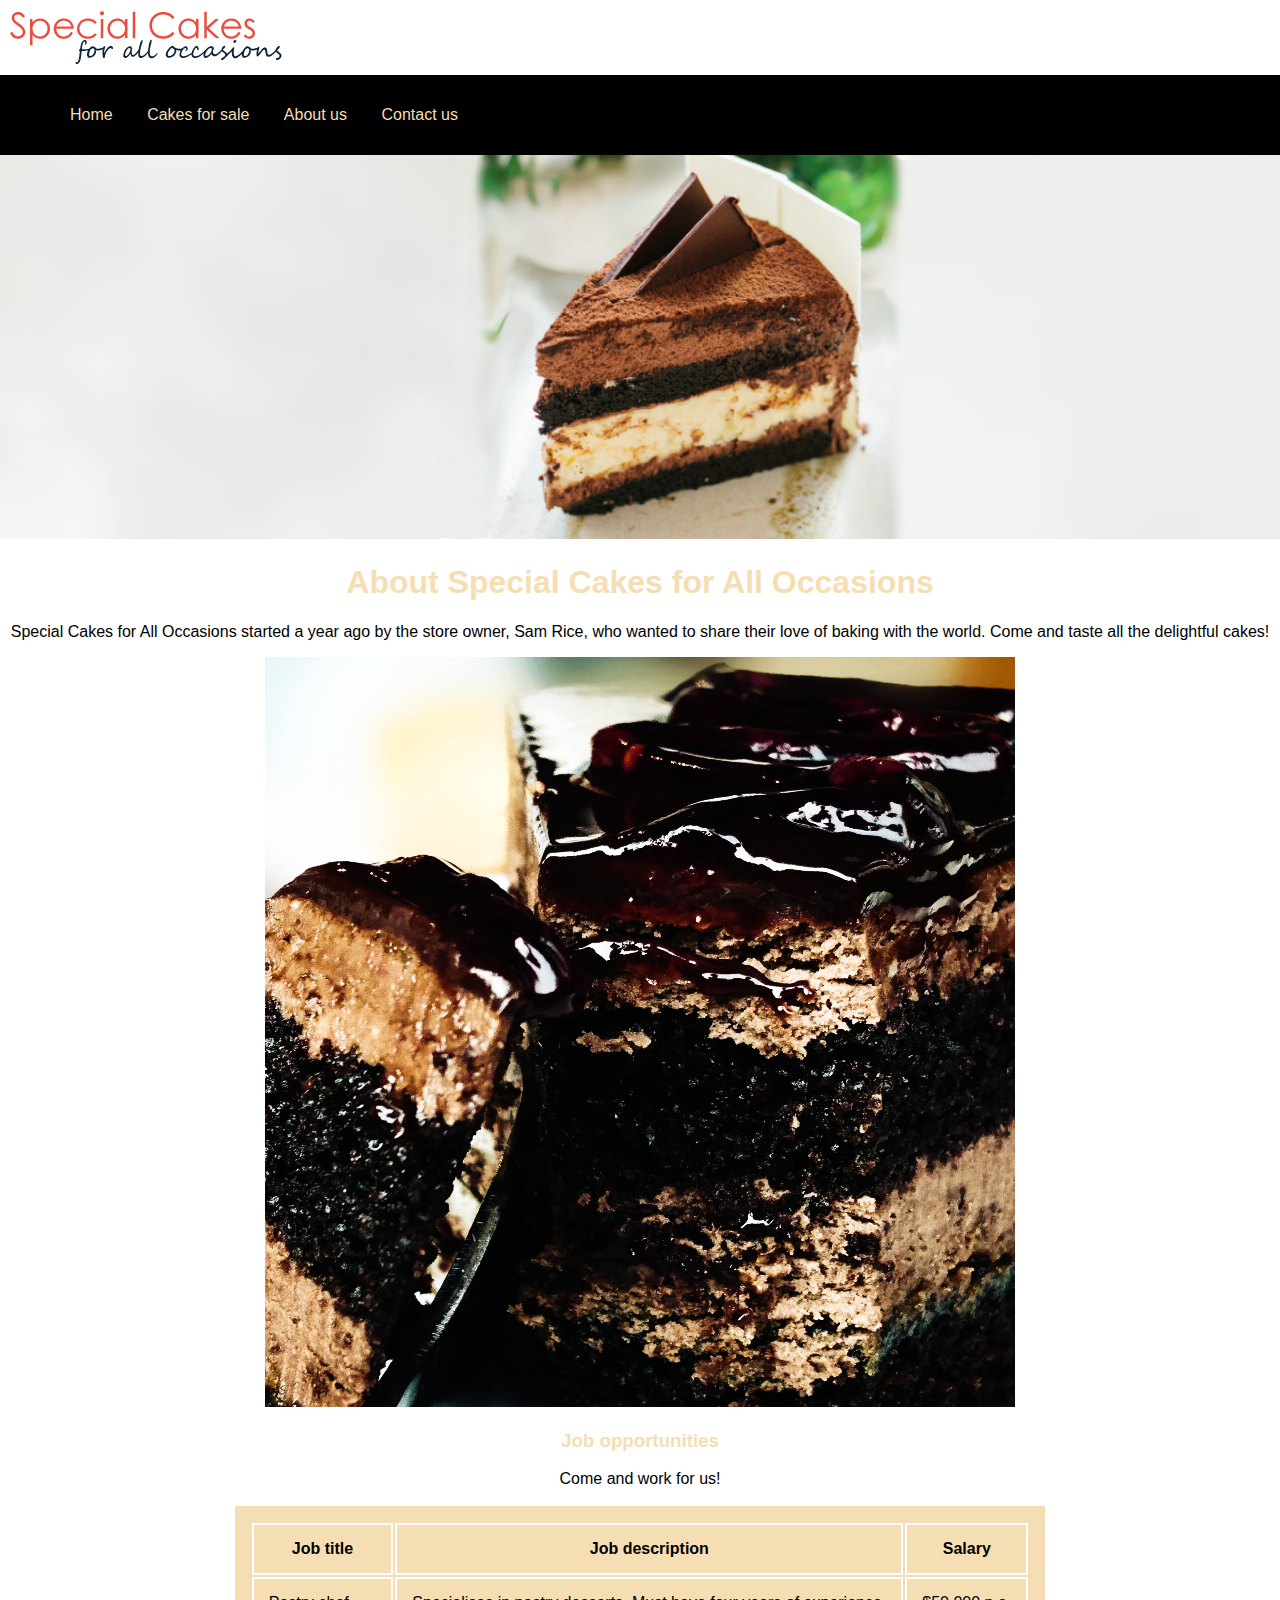
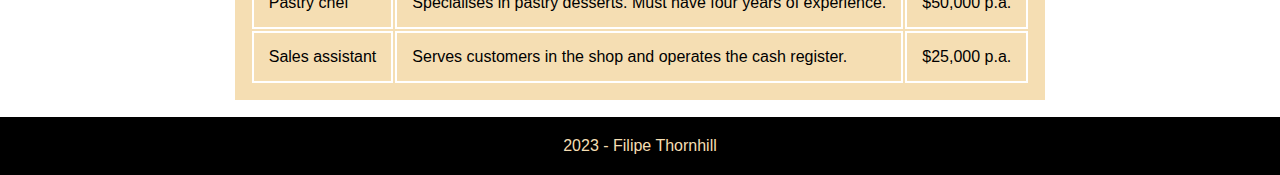
==== aboutus.html @ 7ad013d9 "improve the responsive design of the website" ====
<!DOCTYPE html>
<html>
    <head>
        <title>Home</title>
        <meta charset="UTS-8">
        <link rel="stylesheet" type="text/css" href="style.css">
        <meta name="viewport" content="width=device-width, initial-scale=1.0">
    </head>


    <!--**************************************************BODY STARTS HERE**********************************************************************************-->


    <body>
       
      
        <header>
            <a href="index.html">
                <img src="./images/logo.png" alt="logo image">
            </a>
            <nav>
                <ul>
                    <li><a href="./index.html">Home</a></li>
                    <li><a href="./cakes_for_sale.html">Cakes for sale</a></li>
                    <li><a href="./aboutus.html">About us</a></li>
                    <li><a href="./contactus.html">Contact us</a></li>
                </ul>
            </nav>
        </header>
    

        <main>
            <img id="webbanner" src="./images/web_banner1200.png" alt="logo image">

            <section>
                <div class="headings_box">
                    <h1>About Special Cakes for All Occasions</h1>
                </div>


         
                <p>Special Cakes for All Occasions started a year ago by the store owner, Sam Rice, who wanted to share their love of baking with the world. Come and taste all the delightful cakes!</p>
      
            </section>
            
              
            <div class="headings_box">
                <img id="home_page_image" src="./images/aboutus750.png" alt="logo image">
            </div>

            
            <section>
                <div class="headings_box">
                    <h3>Job opportunities</h3>
                </div>

            
                <p>
                    Come and work for us!
                </p>      
            </section>


            <section> <!--TABLE-->
                <table>
                    <tr>
                        <th>Job title</th>
                        <th>Job description</th>
                        <th>Salary</th>
                    </tr>
                    <tr>
                        <td>Pastry chef</td>
                        <td>Specialises in pastry desserts. Must have four years of experience.</td>
                        <td>$50,000 p.a.</td>
                    </tr>
                    <tr>
                        <td>Sales assistant</td>
                        <td>Serves customers in the shop and operates the cash register.</td>
                        <td>$25,000 p.a.</td>
                    </tr>
                </table>
            </section>


        </main>



        
        <footer>
            2023 - Filipe Thornhill
        </footer>
 


    </body>
</html>
---- style.css ----
body 
{
    margin: 0px;
    font-family: Arial, Helvetica, sans-serif;
}

/*NAV BAR STLYING BELOW*/
nav
{
    background-color: black;
    padding: 15px;
}
nav ul 
{
    list-style-type: none;
}
nav ul li 
{
    display: inline; 
}
nav ul li a
{
    padding: 15px;
    color: wheat;
    text-decoration: none;
    text-align: center;
}
nav ul li a:hover
{
    text-decoration: underline;
}

@media screen and (max-width:700px) 
{
    nav ul li 
    {
        display: block;
        text-align: center;
        padding: 15px;
        margin: 0px
    }
}



/*WEB BANNER*/

#webbanner
{
    width: 100%;
}



/*MAIN*/
.headings_box 
{
   
    color: wheat;
    text-align: center;
}

p
{
    width: auto;
    text-align: center;
}



footer 
{
    text-align: center;
    color: wheat;
    padding: 20px;
    margin-top: 15px;
    background-color: black;
}


/*CAKES FOR SALE*/

table
{
    margin-left: auto;
    margin-right: auto;
}

table, th , td 
{
    border: 2px solid white;
    background-color: wheat;
    padding: 15px;
}


img 
{
    max-width:100%;
}
fieldset 
{
    width: 50%;
    margin:auto;
    text-align: center;
    margin-bottom: 50px;
    margin-top: 50px;
    background-color: wheat;
 
}

input, select
{
    padding: 15px;
}
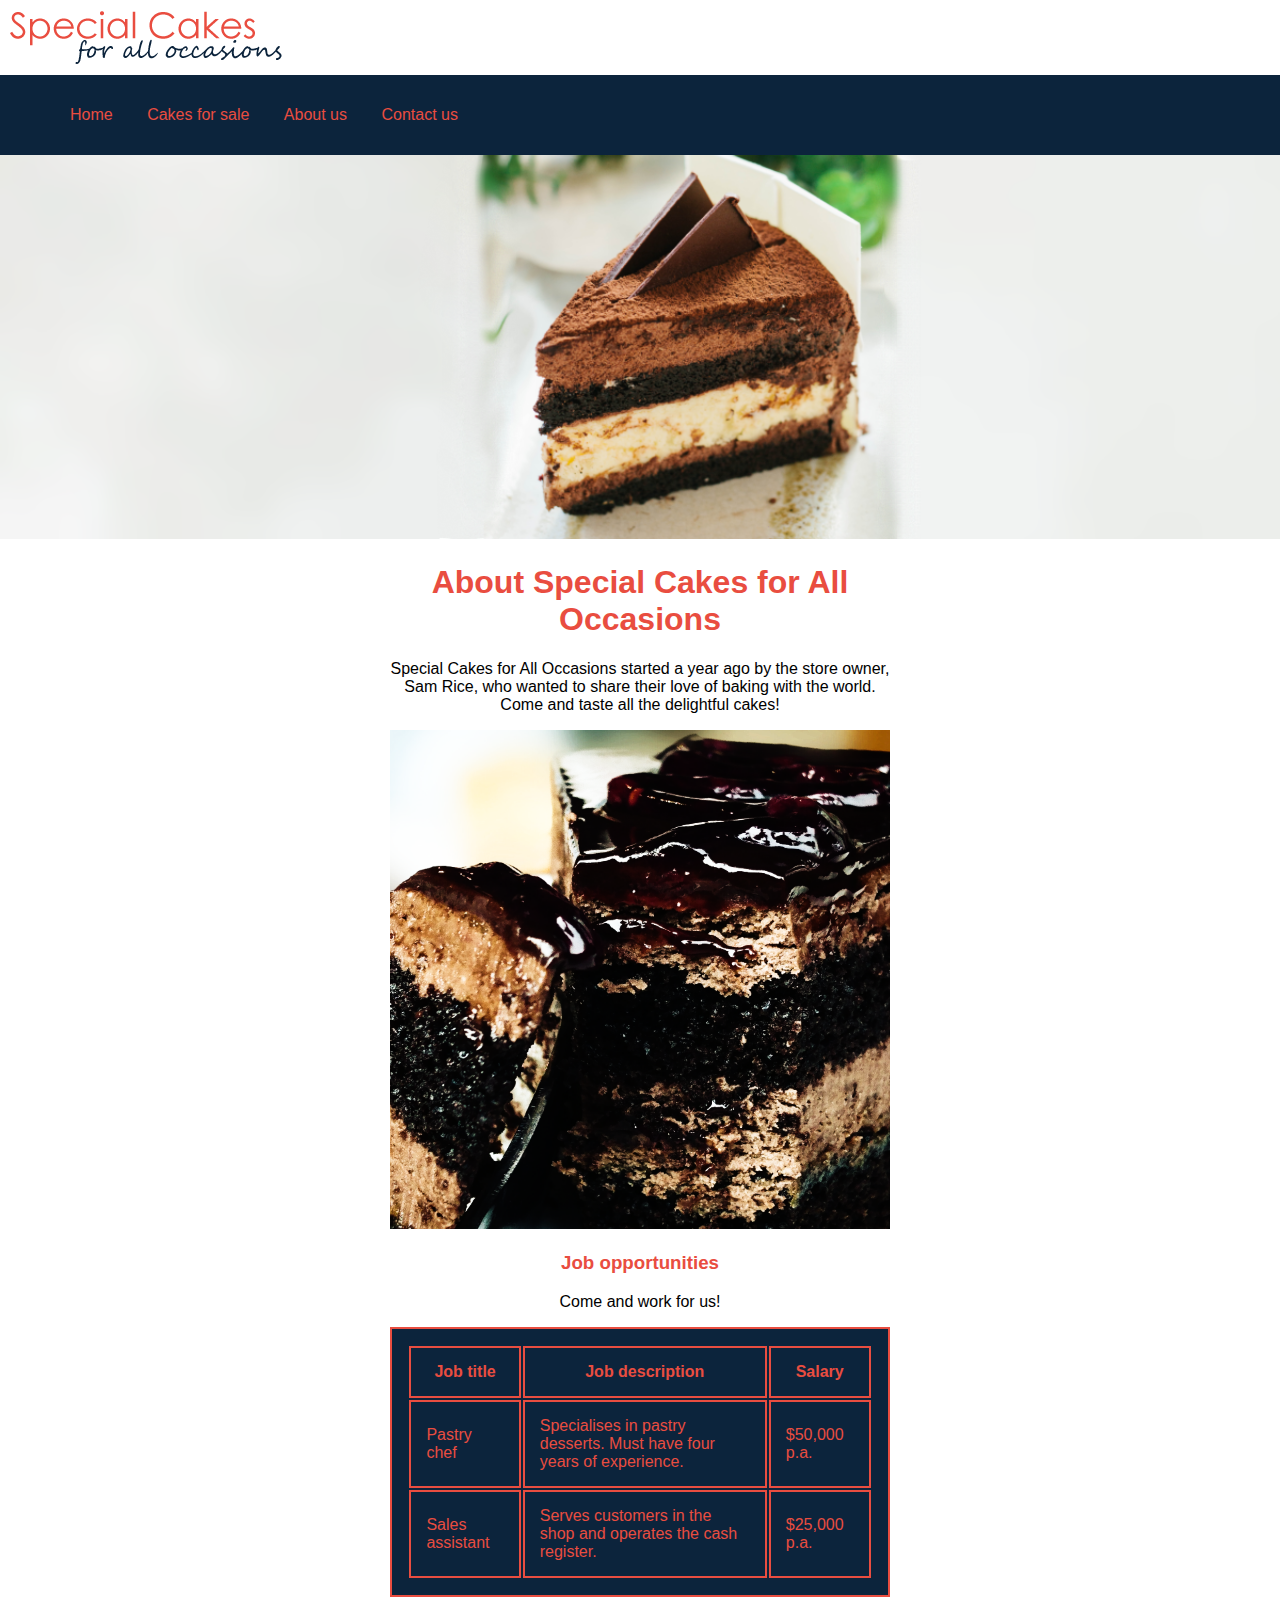
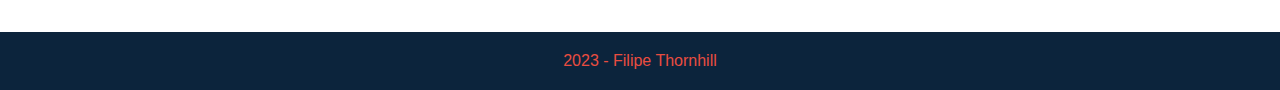
==== commit 4ed77cd8: "Website mostly finished now" ====
--- a/aboutus.html
+++ b/aboutus.html
@@ -1,19 +1,15 @@
 <!DOCTYPE html>
-<html>
+<html lang="en">
     <head>
         <title>Home</title>
-        <meta charset="UTS-8">
+        <meta charset="UTF-8">
         <link rel="stylesheet" type="text/css" href="style.css">
         <meta name="viewport" content="width=device-width, initial-scale=1.0">
     </head>
 
 
-    <!--**************************************************BODY STARTS HERE**********************************************************************************-->
-
 
     <body>
-       
-      
         <header>
             <a href="index.html">
                 <img src="./images/logo.png" alt="logo image">
@@ -29,69 +25,72 @@
         </header>
     
 
+
         <main>
-            <img id="webbanner" src="./images/web_banner1200.png" alt="logo image">
+            <img id="webbanner" src="./images/web_banner1200.png" alt="web banner">
+            
+            <div class="box"> <!--THIS DIV IS FOR BASICALLY KEEPING THE SECTIONS ALIGNED WITH IN THE IMAGE WIDTH I DID THIS BECAUSE TO ME IT MAKES THE WEBSITE LOOK BETTER-->
 
-            <section>
+                 <!--ABOUT US SECTION INCLUDES A HEADING AND A PARAGRAPH-->
+                <section>
+                    <div class="headings_box">
+                        <h1>About Special Cakes for All Occasions</h1>
+                    </div>
+
+
+            
+                    <p>Special Cakes for All Occasions started a year ago by the store owner, Sam Rice, who wanted to share their love of baking with the world. Come and taste all the delightful cakes!</p>
+                </section>
+                
+
+                
                 <div class="headings_box">
-                    <h1>About Special Cakes for All Occasions</h1>
+                    <img id="home_page_image" src="./images/aboutus750.png" alt="Chocolate Raspberry Cake">
                 </div>
 
+                
 
-         
-                <p>Special Cakes for All Occasions started a year ago by the store owner, Sam Rice, who wanted to share their love of baking with the world. Come and taste all the delightful cakes!</p>
-      
-            </section>
-            
-              
-            <div class="headings_box">
-                <img id="home_page_image" src="./images/aboutus750.png" alt="logo image">
-            </div>
+                <!--JOB OPPORTUNITIES SECTION INCLUDES A HEADING AND A PARAGRAPH-->
+                <section>
+                    <div class="headings_box">
+                        <h3>Job opportunities</h3>
+                    </div>
 
-            
-            <section>
-                <div class="headings_box">
-                    <h3>Job opportunities</h3>
-                </div>
-
-            
-                <p>
-                    Come and work for us!
-                </p>      
-            </section>
+                
+                    <p>
+                        Come and work for us!
+                    </p>      
+                </section>
 
 
-            <section> <!--TABLE-->
-                <table>
-                    <tr>
-                        <th>Job title</th>
-                        <th>Job description</th>
-                        <th>Salary</th>
-                    </tr>
-                    <tr>
-                        <td>Pastry chef</td>
-                        <td>Specialises in pastry desserts. Must have four years of experience.</td>
-                        <td>$50,000 p.a.</td>
-                    </tr>
-                    <tr>
-                        <td>Sales assistant</td>
-                        <td>Serves customers in the shop and operates the cash register.</td>
-                        <td>$25,000 p.a.</td>
-                    </tr>
-                </table>
-            </section>
 
-
+                <!--JOB LISTING SECTION INCLUDES A TABLE-->
+                <section> 
+                    <table>
+                        <tr>
+                            <th>Job title</th>
+                            <th>Job description</th>
+                            <th>Salary</th>
+                        </tr>
+                        <tr>
+                            <td>Pastry chef</td>
+                            <td>Specialises in pastry desserts. Must have four years of experience.</td>
+                            <td>$50,000 p.a.</td>
+                        </tr>
+                        <tr>
+                            <td>Sales assistant</td>
+                            <td>Serves customers in the shop and operates the cash register.</td>
+                            <td>$25,000 p.a.</td>
+                        </tr>
+                    </table>
+                </section>
+            </div>
         </main>
-
 
 
         
         <footer>
             2023 - Filipe Thornhill
         </footer>
- 
-
-
     </body>
 </html>--- a/style.css
+++ b/style.css
@@ -7,7 +7,7 @@
 /*NAV BAR STLYING BELOW*/
 nav
 {
-    background-color: black;
+    background-color: #0C243C;
     padding: 15px;
 }
 nav ul 
@@ -21,7 +21,7 @@
 nav ul li a
 {
     padding: 15px;
-    color: wheat;
+    color: #E94D40;
     text-decoration: none;
     text-align: center;
 }
@@ -30,16 +30,7 @@
     text-decoration: underline;
 }
 
-@media screen and (max-width:700px) 
-{
-    nav ul li 
-    {
-        display: block;
-        text-align: center;
-        padding: 15px;
-        margin: 0px
-    }
-}
+
 
 
 
@@ -48,21 +39,20 @@
 #webbanner
 {
     width: 100%;
+    margin: 0px;
 }
 
 
-
-/*MAIN*/
+/*HEADINGS AND SUBHEADING DIV BOX*/
 .headings_box 
 {
    
-    color: wheat;
+    color: #E94D40;
     text-align: center;
 }
 
 p
 {
-    width: auto;
     text-align: center;
 }
 
@@ -71,14 +61,14 @@
 footer 
 {
     text-align: center;
-    color: wheat;
+    color: #E94D40;
     padding: 20px;
-    margin-top: 15px;
-    background-color: black;
+    margin-top: 35px;
+    background-color: #0C243C;
 }
 
 
-/*CAKES FOR SALE*/
+
 
 table
 {
@@ -88,16 +78,20 @@
 
 table, th , td 
 {
-    border: 2px solid white;
-    background-color: wheat;
+    border: 2px solid #E94D40;;
+    background-color: #0C243C;
     padding: 15px;
+    color: #E94D40;
 }
 
 
 img 
 {
     max-width:100%;
+    margin: 0px;
 }
+
+/*HTML FOURMS STYLING*/
 fieldset 
 {
     width: 50%;
@@ -105,12 +99,45 @@
     text-align: center;
     margin-bottom: 50px;
     margin-top: 50px;
-    background-color: wheat;
- 
+    background-color: #0C243C;
+    color: #E94D40;
 }
 
 input, select
 {
     padding: 15px;
 }
- + 
+
+.box /*THIS DIV IS FOR BASICALLY KEEPING THE SECTIONS ALIGNED WITH IN THE IMAGE WIDTH I DID THIS BECAUSE TO ME IT MAKES THE WEBSITE LOOK BETTER-->*/
+{
+
+    width: 39%;
+    margin:auto;
+}
+
+
+/*RESPONSIVE CODE*/
+@media screen and (max-width:700px) 
+{
+    nav ul li 
+    {
+        display: block;
+        text-align: center;
+        padding: 15px;
+    }
+    .box
+    {
+        width: 100%;
+        margin:auto;
+    }
+    fieldset 
+    {
+        width: 90%;
+    }
+    table
+    {
+        width: 100%;
+
+    }
+}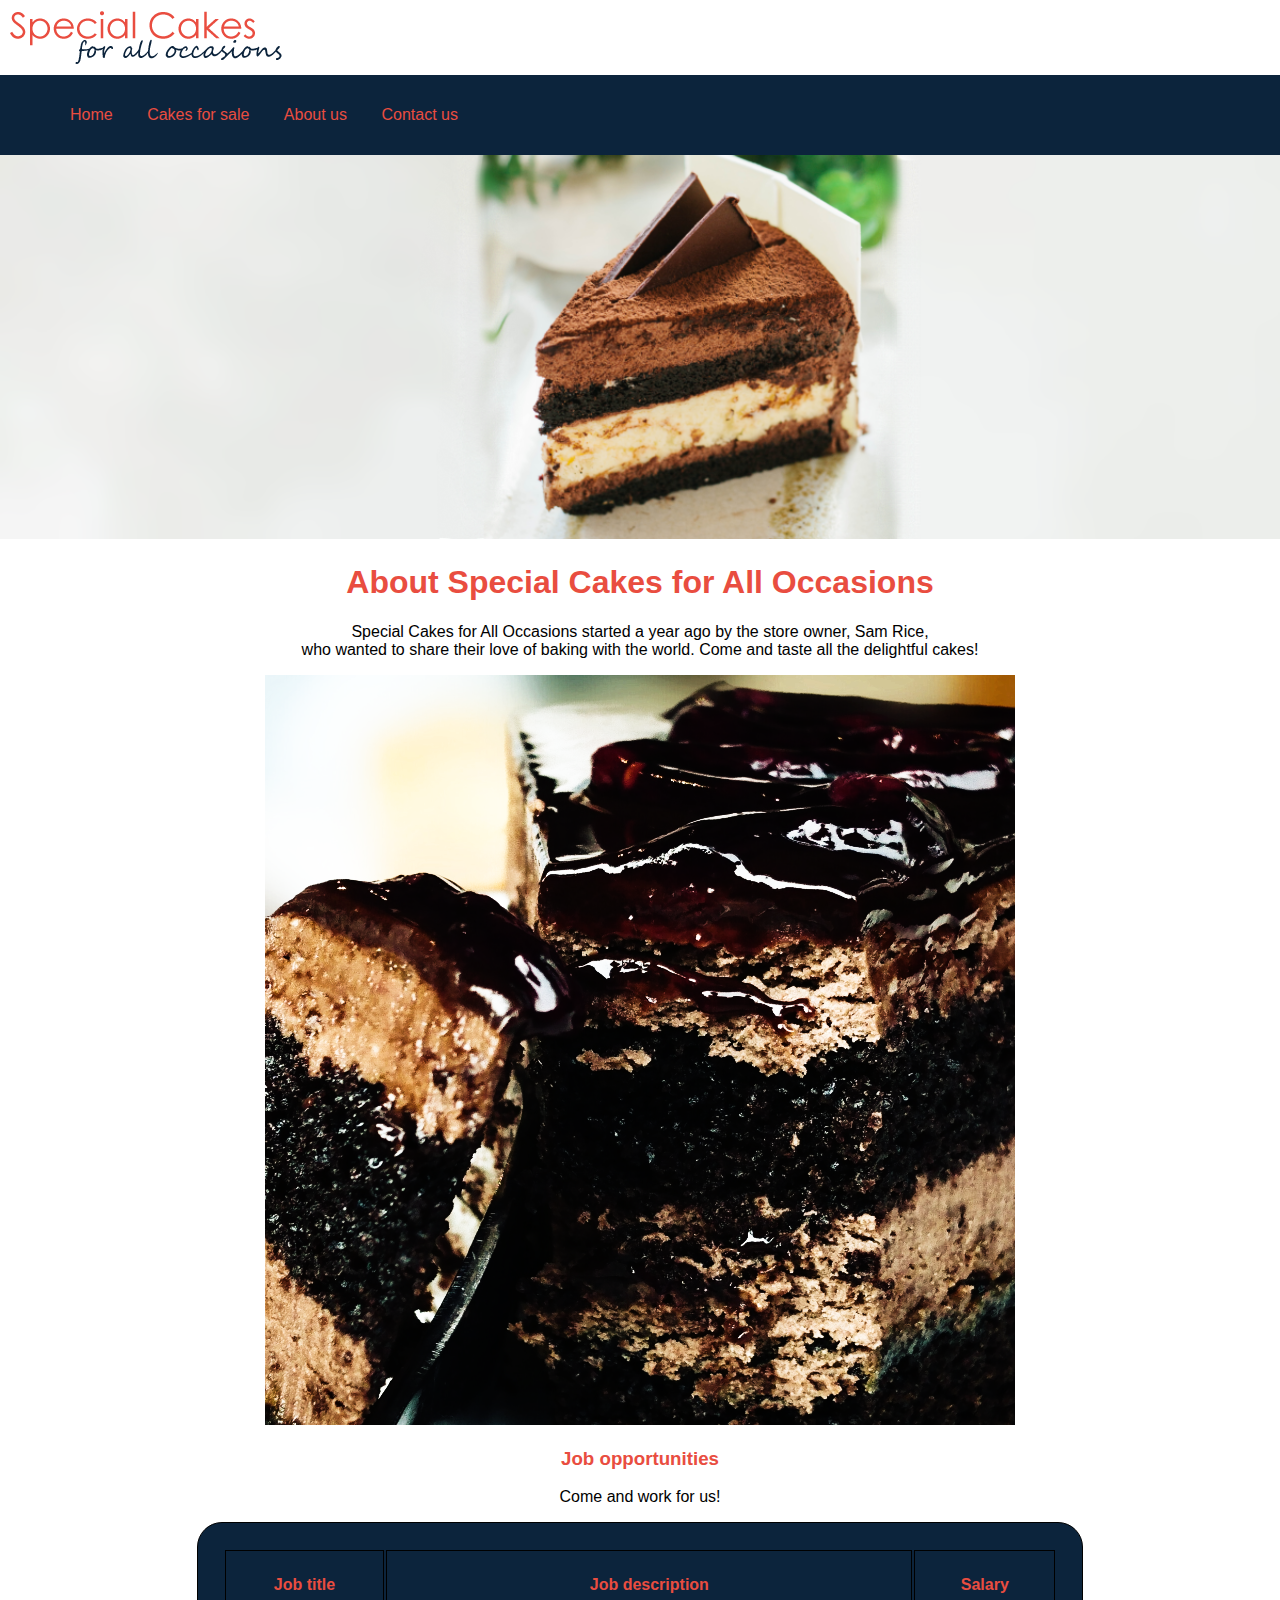
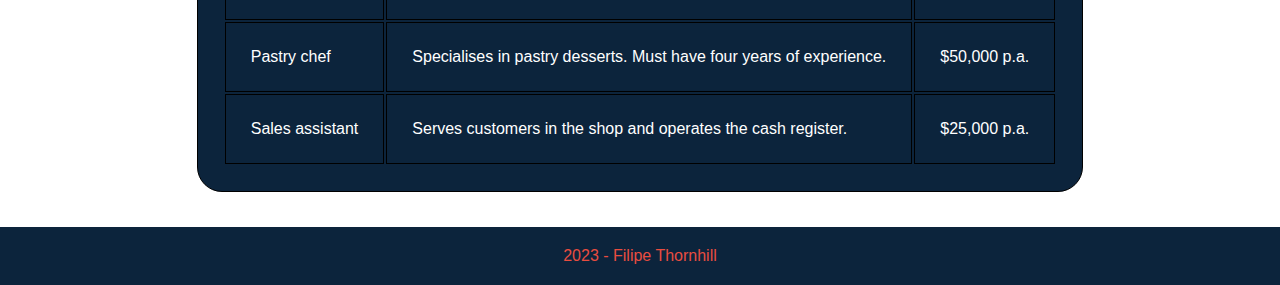
==== commit 0b36ce25: "final version" ====
--- a/aboutus.html
+++ b/aboutus.html
@@ -29,62 +29,66 @@
         <main>
             <img id="webbanner" src="./images/web_banner1200.png" alt="web banner">
             
-            <div class="box"> <!--THIS DIV IS FOR BASICALLY KEEPING THE SECTIONS ALIGNED WITH IN THE IMAGE WIDTH I DID THIS BECAUSE TO ME IT MAKES THE WEBSITE LOOK BETTER-->
+        
 
-                 <!--ABOUT US SECTION INCLUDES A HEADING AND A PARAGRAPH-->
-                <section>
-                    <div class="headings_box">
-                        <h1>About Special Cakes for All Occasions</h1>
-                    </div>
+            <!--ABOUT US SECTION INCLUDES A HEADING AND A PARAGRAPHS-->
+            <section>
+                <div class="headings_box">
+                    <h1>About Special Cakes for All Occasions</h1>
+                </div>
 
 
+        
+                <p>
+                    Special Cakes for All Occasions started a year ago by the store owner, Sam Rice,
+                    <br>
+                    who wanted to share their love of baking with the world. Come and taste all the delightful cakes!
+                </p>
+            </section>
             
-                    <p>Special Cakes for All Occasions started a year ago by the store owner, Sam Rice, who wanted to share their love of baking with the world. Come and taste all the delightful cakes!</p>
-                </section>
-                
 
-                
+            
+            <div class="headings_box">
+                <img id="home_page_image" src="./images/aboutus750.png" alt="Chocolate Raspberry Cake">
+            </div>
+
+            
+
+            <!--JOB OPPORTUNITIES SECTION INCLUDES A HEADING AND A PARAGRAPH-->
+            <section>
                 <div class="headings_box">
-                    <img id="home_page_image" src="./images/aboutus750.png" alt="Chocolate Raspberry Cake">
+                    <h3>Job opportunities</h3>
                 </div>
 
-                
-
-                <!--JOB OPPORTUNITIES SECTION INCLUDES A HEADING AND A PARAGRAPH-->
-                <section>
-                    <div class="headings_box">
-                        <h3>Job opportunities</h3>
-                    </div>
-
-                
-                    <p>
-                        Come and work for us!
-                    </p>      
-                </section>
+            
+                <p>
+                    Come and work for us!
+                </p>      
+            </section>
 
 
 
-                <!--JOB LISTING SECTION INCLUDES A TABLE-->
-                <section> 
-                    <table>
-                        <tr>
-                            <th>Job title</th>
-                            <th>Job description</th>
-                            <th>Salary</th>
-                        </tr>
-                        <tr>
-                            <td>Pastry chef</td>
-                            <td>Specialises in pastry desserts. Must have four years of experience.</td>
-                            <td>$50,000 p.a.</td>
-                        </tr>
-                        <tr>
-                            <td>Sales assistant</td>
-                            <td>Serves customers in the shop and operates the cash register.</td>
-                            <td>$25,000 p.a.</td>
-                        </tr>
-                    </table>
-                </section>
-            </div>
+            <!--JOB LISTING SECTION INCLUDES A TABLE-->
+            <section> 
+                <table>
+                    <tr>
+                        <th>Job title</th>
+                        <th>Job description</th>
+                        <th>Salary</th>
+                    </tr>
+                    <tr>
+                        <td>Pastry chef</td>
+                        <td>Specialises in pastry desserts. Must have four years of experience.</td>
+                        <td>$50,000 p.a.</td>
+                    </tr>
+                    <tr>
+                        <td>Sales assistant</td>
+                        <td>Serves customers in the shop and operates the cash register.</td>
+                        <td>$25,000 p.a.</td>
+                    </tr>
+                </table>
+            </section>
+
         </main>
 
 
--- a/style.css
+++ b/style.css
@@ -3,6 +3,9 @@
     margin: 0px;
     font-family: Arial, Helvetica, sans-serif;
 }
+
+
+
 
 /*NAV BAR STLYING BELOW*/
 nav
@@ -33,16 +36,6 @@
 
 
 
-
-/*WEB BANNER*/
-
-#webbanner
-{
-    width: 100%;
-    margin: 0px;
-}
-
-
 /*HEADINGS AND SUBHEADING DIV BOX*/
 .headings_box 
 {
@@ -50,11 +43,74 @@
     color: #E94D40;
     text-align: center;
 }
-
+#webbanner
+{
+    width: 100%;
+    margin: 0px;
+}
 p
 {
     text-align: center;
 }
+img
+{
+    max-width: 100%;
+}
+
+/*PRODUCTS FOR THE CAKE FOR SALE PAGE STYLING*/
+.products
+{
+    display: flex;
+    list-style-type: none;
+    justify-content: center;
+    
+}
+.products li 
+{
+    margin-right: 30px; 
+}
+.products h2
+{
+    text-align: center;
+}
+
+/*TABLE STYLING*/
+table, th, td 
+{
+    border:1px solid black;
+    padding: 25px;
+    margin-left: auto;
+    margin-right: auto;
+    background-color: #0C243C;
+    color: white;
+    border-radius: 25px;
+}
+
+th, td
+{
+    border-radius: 0px; 
+}
+
+th
+{
+    color: #E94D40;
+}
+/*HTML FOURMS STYLING*/
+fieldset 
+{
+    width: 50%;
+    margin:auto;
+    text-align: center;
+    margin-bottom: 50px;
+    margin-top: 50px;
+    background-color: #0C243C;
+    color: #E94D40;
+}
+input, select
+{
+    padding: 15px;
+}
+
 
 
 
@@ -70,53 +126,6 @@
 
 
 
-table
-{
-    margin-left: auto;
-    margin-right: auto;
-}
-
-table, th , td 
-{
-    border: 2px solid #E94D40;;
-    background-color: #0C243C;
-    padding: 15px;
-    color: #E94D40;
-}
-
-
-img 
-{
-    max-width:100%;
-    margin: 0px;
-}
-
-/*HTML FOURMS STYLING*/
-fieldset 
-{
-    width: 50%;
-    margin:auto;
-    text-align: center;
-    margin-bottom: 50px;
-    margin-top: 50px;
-    background-color: #0C243C;
-    color: #E94D40;
-}
-
-input, select
-{
-    padding: 15px;
-}
- 
-
-.box /*THIS DIV IS FOR BASICALLY KEEPING THE SECTIONS ALIGNED WITH IN THE IMAGE WIDTH I DID THIS BECAUSE TO ME IT MAKES THE WEBSITE LOOK BETTER-->*/
-{
-
-    width: 39%;
-    margin:auto;
-}
-
-
 /*RESPONSIVE CODE*/
 @media screen and (max-width:700px) 
 {
@@ -126,18 +135,20 @@
         text-align: center;
         padding: 15px;
     }
-    .box
-    {
-        width: 100%;
-        margin:auto;
-    }
     fieldset 
     {
         width: 90%;
     }
-    table
+    .products 
     {
-        width: 100%;
+        display: block;
+        text-align: center;
+    }
+    table, th, td 
+    {
+        border-radius: 0px; 
+        padding: 7px;
+        text-align: center;
+    }
+}
 
-    }
-}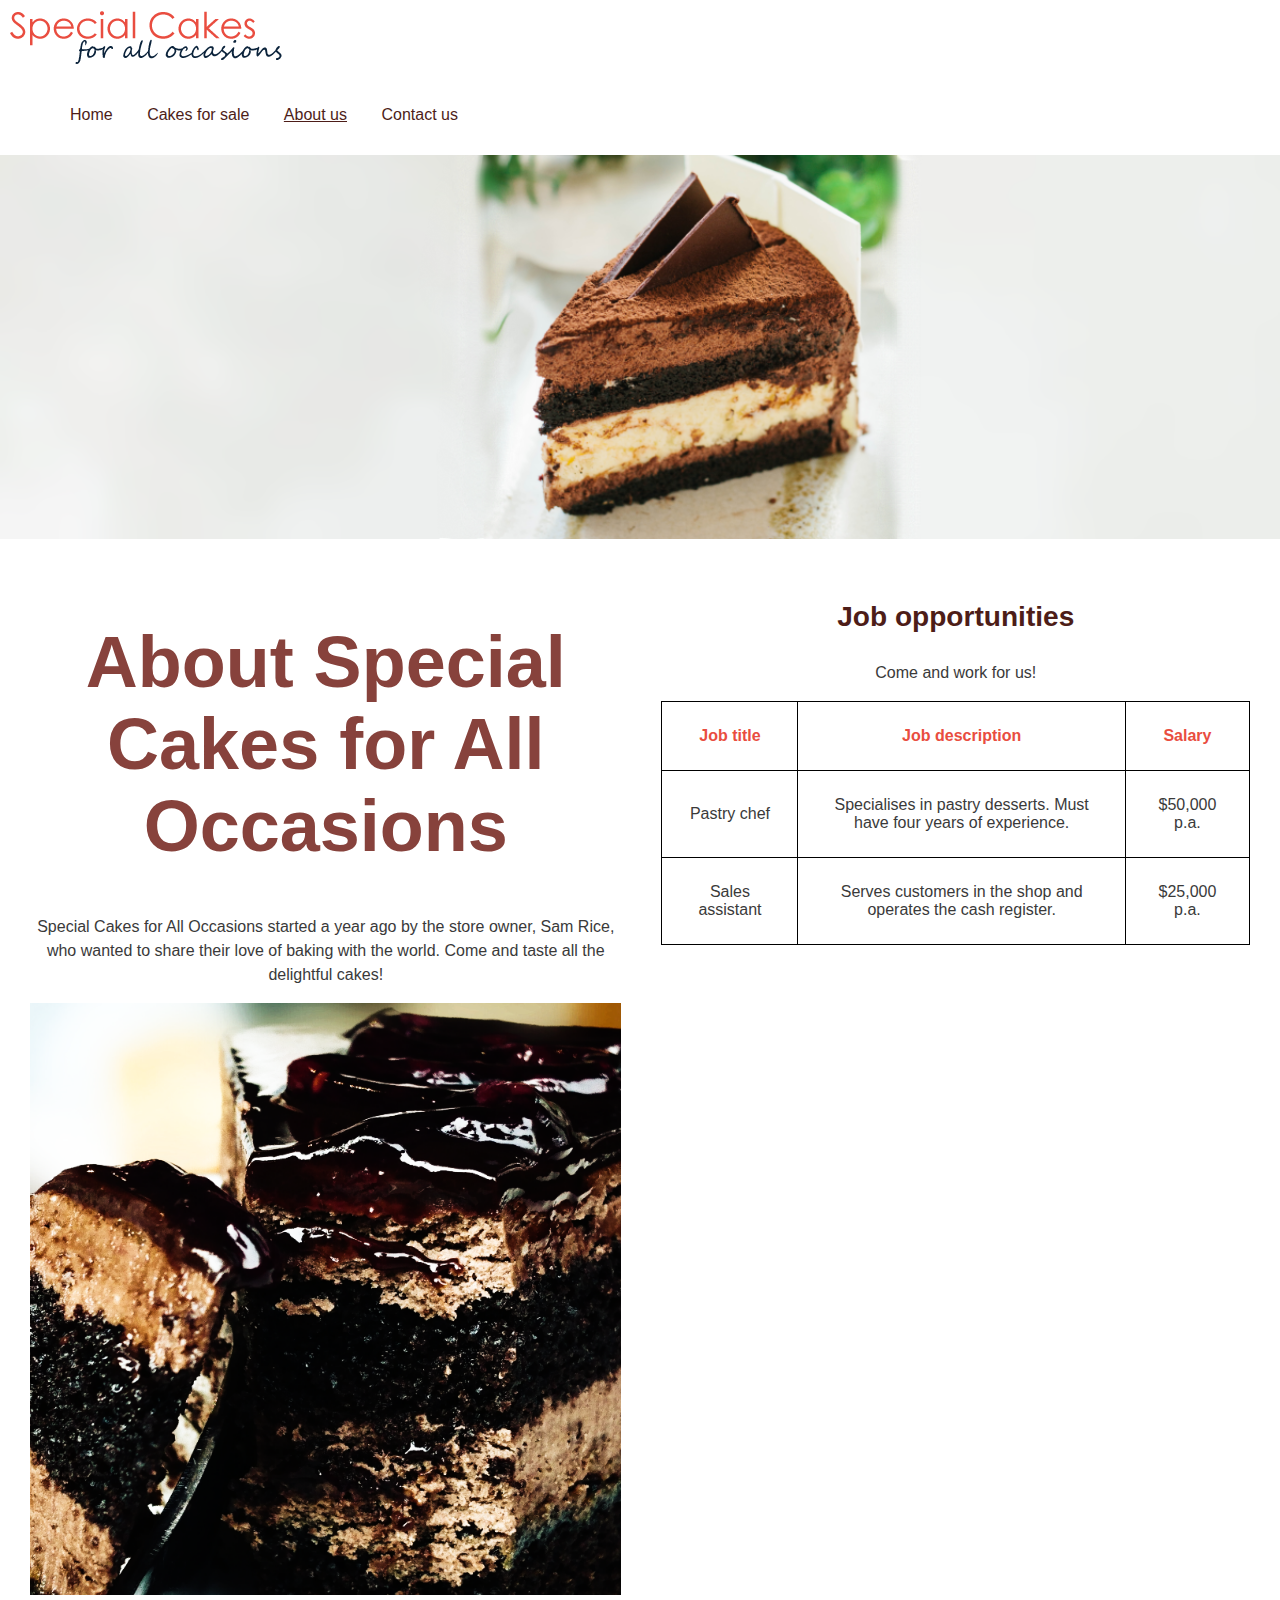
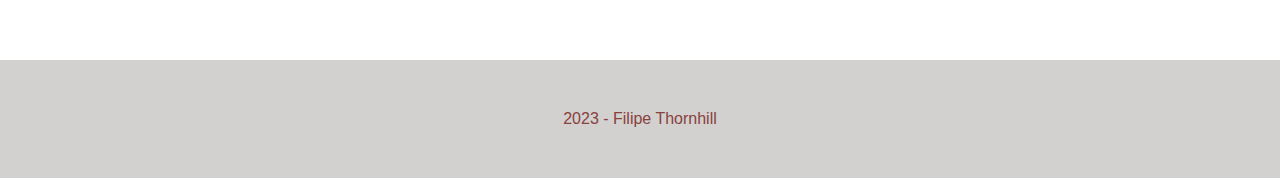
==== commit 7184da3d: "version 2 changes" ====
--- a/aboutus.html
+++ b/aboutus.html
@@ -18,7 +18,7 @@
                 <ul>
                     <li><a href="./index.html">Home</a></li>
                     <li><a href="./cakes_for_sale.html">Cakes for sale</a></li>
-                    <li><a href="./aboutus.html">About us</a></li>
+                    <li><a class="current" href="./aboutus.html">About us</a></li>
                     <li><a href="./contactus.html">Contact us</a></li>
                 </ul>
             </nav>
@@ -27,13 +27,13 @@
 
 
         <main>
-            <img id="webbanner" src="./images/web_banner1200.png" alt="web banner">
+            <img id="web_banner" src="images/web_banner1200.png" alt="web banner">
             
         
-
+            <article class="grid-container">
             <!--ABOUT US SECTION INCLUDES A HEADING AND A PARAGRAPHS-->
-            <section>
-                <div class="headings_box">
+            <div class="grid-item">
+                <div class="main_heading">
                     <h1>About Special Cakes for All Occasions</h1>
                 </div>
 
@@ -44,19 +44,22 @@
                     <br>
                     who wanted to share their love of baking with the world. Come and taste all the delightful cakes!
                 </p>
-            </section>
+                 
+                
+                <img class="images" src="images/aboutus750.png" alt="chocolate cake">
+                
+            </div>
             
 
             
-            <div class="headings_box">
-                <img id="home_page_image" src="./images/aboutus750.png" alt="Chocolate Raspberry Cake">
-            </div>
+           
 
             
 
             <!--JOB OPPORTUNITIES SECTION INCLUDES A HEADING AND A PARAGRAPH-->
-            <section>
-                <div class="headings_box">
+        <div class="grid-item">
+          <section>
+                <div class="sub_heading">
                     <h3>Job opportunities</h3>
                 </div>
 
@@ -64,12 +67,14 @@
                 <p>
                     Come and work for us!
                 </p>      
-            </section>
+      
+
+        
+
+            <!--JOB LISTING SECTION INCLUDES A TABLE-->
+           
 
 
-
-            <!--JOB LISTING SECTION INCLUDES A TABLE-->
-            <section> 
                 <table>
                     <tr>
                         <th>Job title</th>
@@ -88,7 +93,8 @@
                     </tr>
                 </table>
             </section>
-
+        </div>
+        </article>
         </main>
 
 
--- a/style.css
+++ b/style.css
@@ -1,7 +1,7 @@
 body 
 {
     margin: 0px;
-    font-family: Arial, Helvetica, sans-serif;
+    font-family: Helvetica, Calibri, sans-serif;
 }
 
 
@@ -10,7 +10,7 @@
 /*NAV BAR STLYING BELOW*/
 nav
 {
-    background-color: #0C243C;
+    background-color: white;
     padding: 15px;
 }
 nav ul 
@@ -24,37 +24,67 @@
 nav ul li a
 {
     padding: 15px;
-    color: #E94D40;
+    color: #4d1d18;
     text-decoration: none;
     text-align: center;
 }
 nav ul li a:hover
 {
+    color: #555;
+}
+a.current
+{
     text-decoration: underline;
 }
 
 
 
-
-/*HEADINGS AND SUBHEADING DIV BOX*/
-.headings_box 
-{
-   
-    color: #E94D40;
-    text-align: center;
-}
-#webbanner
+/* Two coluom layout for about us page */
+.grid-container 
+{
+    display: grid;
+    grid-template-columns: auto auto auto;
+    padding: 10px;
+}
+.grid-item 
+{
+    padding: 20px;
+    text-align: center;
+}
+
+
+
+
+/*HEADINGS AND SUBHEADING*/
+.main_heading
+{
+    text-align: center;
+    color:#87423c;
+    font-size: 36px;
+}
+.sub_heading
+{
+    color: #4d1d18;
+    font-size: 24px;
+    text-align: center;
+}
+
+p 
+{
+    line-height: 150%;
+    text-align: center;
+    color: #3A3A3A;
+}
+#web_banner
 {
     width: 100%;
-    margin: 0px;
-}
-p
-{
-    text-align: center;
-}
-img
-{
-    max-width: 100%;
+}
+.images
+{
+    display: block;
+  margin-left: auto;
+  margin-right: auto;
+ max-width: 100%;
 }
 
 /*PRODUCTS FOR THE CAKE FOR SALE PAGE STYLING*/
@@ -81,9 +111,10 @@
     padding: 25px;
     margin-left: auto;
     margin-right: auto;
-    background-color: #0C243C;
-    color: white;
+    background-color: white;
+    color: #3A3A3A;
     border-radius: 25px;
+    border-collapse: collapse;
 }
 
 th, td
@@ -103,8 +134,8 @@
     text-align: center;
     margin-bottom: 50px;
     margin-top: 50px;
-    background-color: #0C243C;
-    color: #E94D40;
+    background-color: white;
+    color: #3A3A3A;;
 }
 input, select
 {
@@ -117,18 +148,35 @@
 footer 
 {
     text-align: center;
-    color: #E94D40;
-    padding: 20px;
+    color: #87423c;
+    padding: 50px;
     margin-top: 35px;
-    background-color: #0C243C;
-}
-
-
+    background-color: #d3d0d0;
+}
 
 
 /*RESPONSIVE CODE*/
-@media screen and (max-width:700px) 
-{
+@media screen and (max-width:900px) 
+{
+    .column
+    {
+        padding: 7px;
+    }  
+    table, th, td 
+    {
+        border-radius: 0px; 
+        padding: 0px;
+        text-align: center;
+    }
+}
+
+
+@media screen and (max-width:600px) 
+{
+    .column
+    {
+        padding: 0px;
+    }
     nav ul li 
     {
         display: block;
@@ -150,5 +198,11 @@
         padding: 7px;
         text-align: center;
     }
-}
-
+    .grid-container
+    {
+        display: block;
+        width: 100%;
+        padding: 0px;
+    }
+}
+
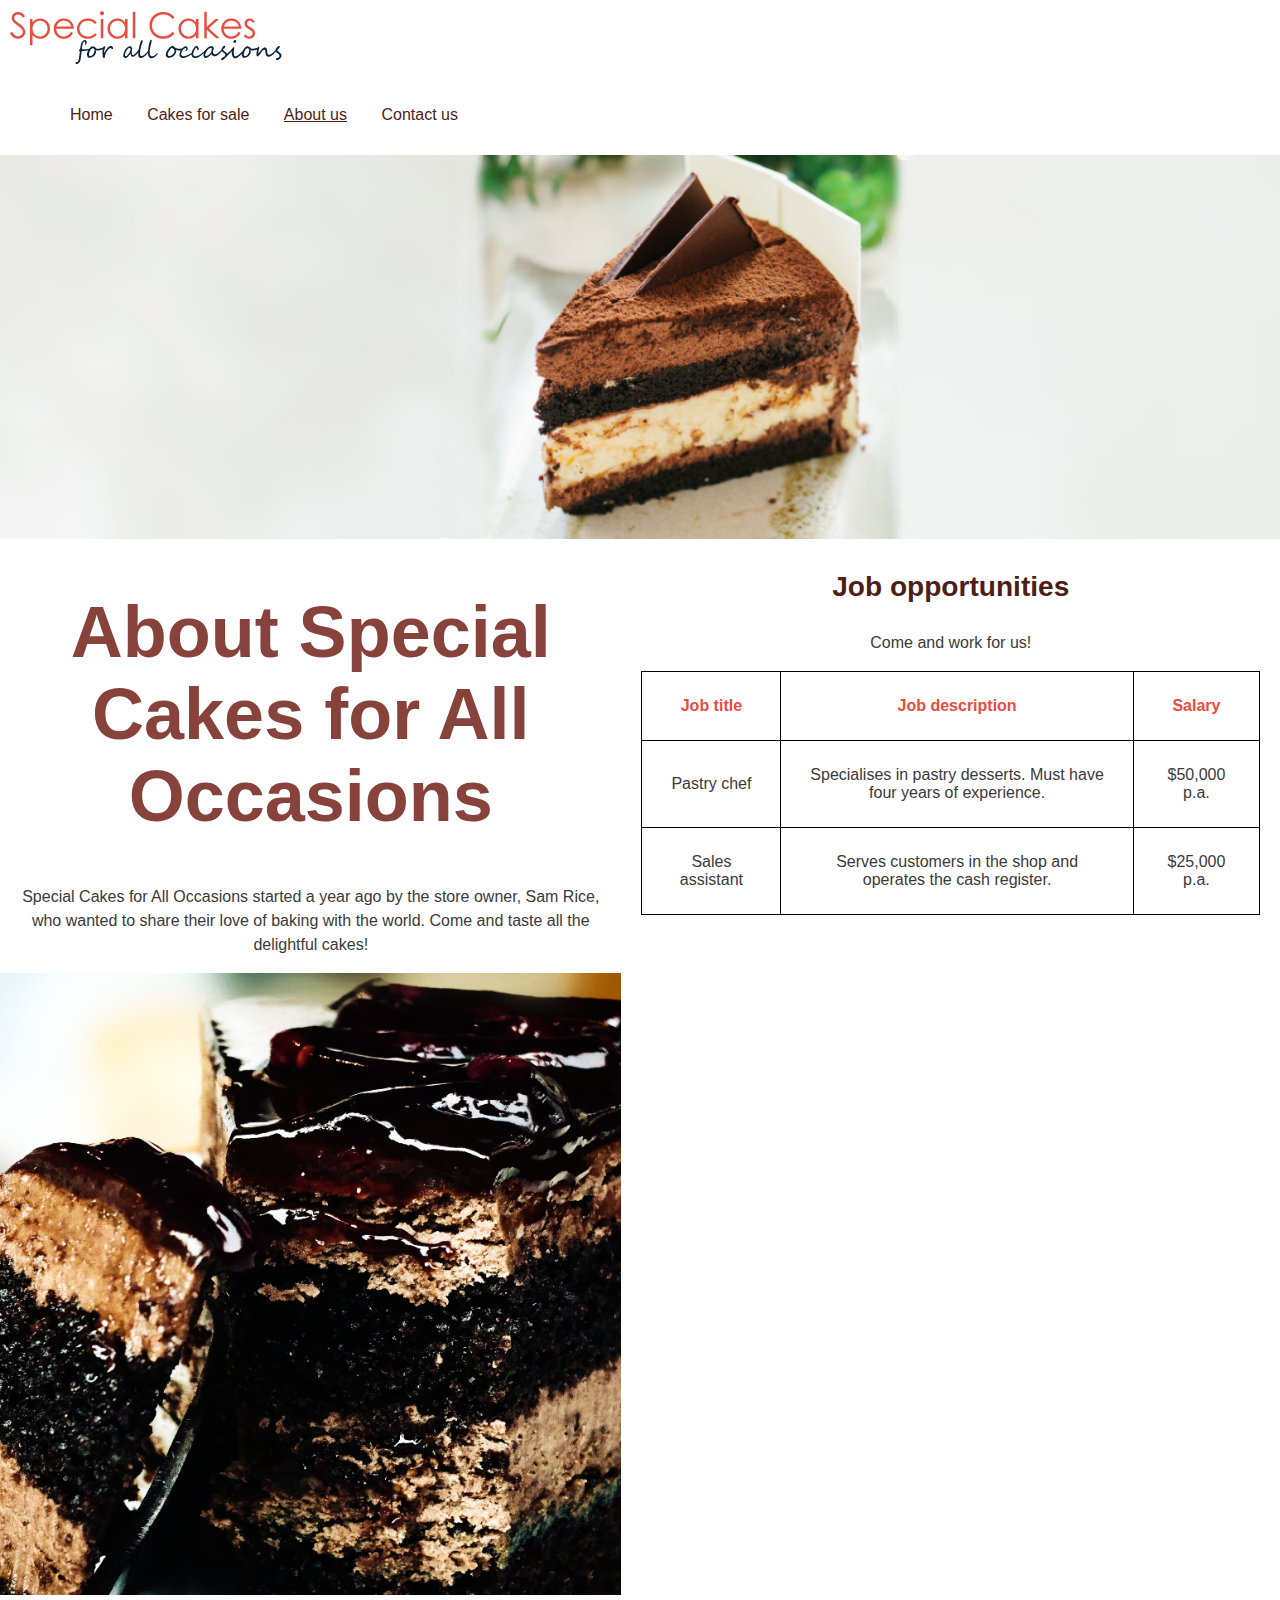
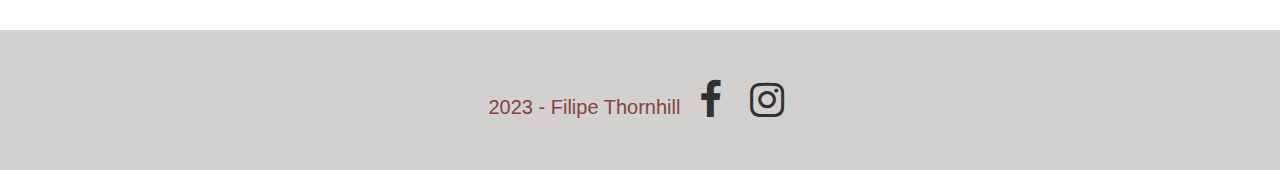
==== commit 1d8874f6: "verison two finish starting testing" ====
--- a/aboutus.html
+++ b/aboutus.html
@@ -1,9 +1,10 @@
 <!DOCTYPE html>
 <html lang="en">
     <head>
-        <title>Home</title>
+        <title>About us</title>
         <meta charset="UTF-8">
         <link rel="stylesheet" type="text/css" href="style.css">
+        <link rel="stylesheet" href="https://cdnjs.cloudflare.com/ajax/libs/font-awesome/4.7.0/css/font-awesome.min.css">
         <meta name="viewport" content="width=device-width, initial-scale=1.0">
     </head>
 
@@ -12,14 +13,14 @@
     <body>
         <header>
             <a href="index.html">
-                <img src="./images/logo.png" alt="logo image">
+                <img src="images/logo.png" alt="logo image">
             </a>
             <nav>
                 <ul>
-                    <li><a href="./index.html">Home</a></li>
-                    <li><a href="./cakes_for_sale.html">Cakes for sale</a></li>
+                    <li><a href="index.html">Home</a></li>
+                    <li><a href="cakes_for_sale.html">Cakes for sale</a></li>
                     <li><a class="current" href="./aboutus.html">About us</a></li>
-                    <li><a href="./contactus.html">Contact us</a></li>
+                    <li><a href="contactus.html">Contact us</a></li>
                 </ul>
             </nav>
         </header>
@@ -29,78 +30,74 @@
         <main>
             <img id="web_banner" src="images/web_banner1200.png" alt="web banner">
             
-        
-            <article class="grid-container">
-            <!--ABOUT US SECTION INCLUDES A HEADING AND A PARAGRAPHS-->
-            <div class="grid-item">
-                <div class="main_heading">
-                    <h1>About Special Cakes for All Occasions</h1>
-                </div>
+           <!--ABOUT US SECTION INCLUDES A HEADING AND A PARAGRAPHS-->
+            <div class="grid-container">
+                <section>
+                    <div class="grid-item">
+                        <div class="main_heading">
+                            <h1>About Special Cakes for All Occasions</h1>
+                        </div>
 
+                
+                        <p>
+                            Special Cakes for All Occasions started a year ago by the store owner, Sam Rice,
+                            <br>
+                            who wanted to share their love of baking with the world. Come and taste all the delightful cakes!
+                        </p>
+                        
+                        
+                        <img class="images" src="images/aboutus750.png" alt="chocolate cake">
+                    </div>
+                </section>
 
-        
-                <p>
-                    Special Cakes for All Occasions started a year ago by the store owner, Sam Rice,
-                    <br>
-                    who wanted to share their love of baking with the world. Come and taste all the delightful cakes!
-                </p>
-                 
                 
-                <img class="images" src="images/aboutus750.png" alt="chocolate cake">
-                
-            </div>
             
 
+                
+
+                <!--JOB OPPORTUNITIES SECTION INCLUDES A HEADING AND A PARAGRAPH-->
+                <section>
+                    <div class="grid-item">
+                        <div class="sub_heading">
+                            <h3>Job opportunities</h3>
+                        </div>
+
+                    
+                        <p>
+                            Come and work for us!
+                        </p>      
             
-           
+                
 
-            
-
-            <!--JOB OPPORTUNITIES SECTION INCLUDES A HEADING AND A PARAGRAPH-->
-        <div class="grid-item">
-          <section>
-                <div class="sub_heading">
-                    <h3>Job opportunities</h3>
-                </div>
-
-            
-                <p>
-                    Come and work for us!
-                </p>      
-      
-
-        
-
-            <!--JOB LISTING SECTION INCLUDES A TABLE-->
-           
-
-
-                <table>
-                    <tr>
-                        <th>Job title</th>
-                        <th>Job description</th>
-                        <th>Salary</th>
-                    </tr>
-                    <tr>
-                        <td>Pastry chef</td>
-                        <td>Specialises in pastry desserts. Must have four years of experience.</td>
-                        <td>$50,000 p.a.</td>
-                    </tr>
-                    <tr>
-                        <td>Sales assistant</td>
-                        <td>Serves customers in the shop and operates the cash register.</td>
-                        <td>$25,000 p.a.</td>
-                    </tr>
-                </table>
-            </section>
-        </div>
-        </article>
+                        <table>
+                            <tr>
+                                <th>Job title</th>
+                                <th>Job description</th>
+                                <th>Salary</th>
+                            </tr>
+                            <tr>
+                                <td>Pastry chef</td>
+                                <td>Specialises in pastry desserts. Must have four years of experience.</td>
+                                <td>$50,000 p.a.</td>
+                            </tr>
+                            <tr>
+                                <td>Sales assistant</td>
+                                <td>Serves customers in the shop and operates the cash register.</td>
+                                <td>$25,000 p.a.</td>
+                            </tr>
+                        </table>
+                    </div>
+                </section>
+            </div>
         </main>
 
 
         
         <footer>
             2023 - Filipe Thornhill
+
+            <a href="https://www.facebook.com/" class="fa fa-facebook fa-2x""></a>
+            <a href="https://www.instagram.com/" class="fa fa-instagram fa-2x"></a>
         </footer>
     </body>
 </html>--- a/style.css
+++ b/style.css
@@ -43,13 +43,15 @@
 .grid-container 
 {
     display: grid;
-    grid-template-columns: auto auto auto;
-    padding: 10px;
+    grid-template-columns: auto auto auto; 
+    gap: 20px;
+    justify-content: center;
 }
 .grid-item 
 {
     padding: 20px;
     text-align: center;
+    padding: 0px;
 }
 
 
@@ -79,32 +81,31 @@
 {
     width: 100%;
 }
+img
+{
+    max-width: 100%;
+    height: auto;
+}
 .images
 {
     display: block;
-  margin-left: auto;
-  margin-right: auto;
- max-width: 100%;
+    margin-left: auto;
+    margin-right: auto;
+    max-width: 100%;
 }
 
-/*PRODUCTS FOR THE CAKE FOR SALE PAGE STYLING*/
-.products
+
+/*Center iframe*/
+/**************************************************************************************************************************************************************************************************************************************************************************/
+.iframe-container 
 {
     display: flex;
-    list-style-type: none;
     justify-content: center;
-    
 }
-.products li 
-{
-    margin-right: 30px; 
-}
-.products h2
-{
-    text-align: center;
-}
-
-/*TABLE STYLING*/
+  
+ 
+/*Table styling, Center table, collapse the borders*/
+/**************************************************************************************************************************************************************************************************************************************************************************/
 table, th, td 
 {
     border:1px solid black;
@@ -113,20 +114,17 @@
     margin-right: auto;
     background-color: white;
     color: #3A3A3A;
-    border-radius: 25px;
     border-collapse: collapse;
 }
-
-th, td
-{
-    border-radius: 0px; 
-}
-
 th
 {
     color: #E94D40;
 }
-/*HTML FOURMS STYLING*/
+
+
+/*HTML fourms styling*/
+/**************************************************************************************************************************************************************************************************************************************************************************/
+
 fieldset 
 {
     width: 50%;
@@ -143,40 +141,44 @@
 }
 
 
-
-
+/*Footer and social media icons*/
+/**********************************************************************************************************************************************************************************************************************************************/
 footer 
 {
     text-align: center;
     color: #87423c;
     padding: 50px;
     margin-top: 35px;
+    font-size: 20px;
     background-color: #d3d0d0;
+}
+.fa 
+{
+    width: 50px;
+    color: #333232;
+    text-decoration: none;
 }
 
 
+
 /*RESPONSIVE CODE*/
+/***************************************************************************************************************************************************************************************************************************************************/
 @media screen and (max-width:900px) 
 {
-    .column
+    .grid-container
     {
-        padding: 7px;
+        grid-template-columns: auto auto; 
     }  
     table, th, td 
     {
         border-radius: 0px; 
-        padding: 0px;
+        padding: 12px;
         text-align: center;
     }
 }
-
-
 @media screen and (max-width:600px) 
 {
-    .column
-    {
-        padding: 0px;
-    }
+
     nav ul li 
     {
         display: block;
@@ -187,22 +189,10 @@
     {
         width: 90%;
     }
-    .products 
-    {
-        display: block;
-        text-align: center;
-    }
-    table, th, td 
-    {
-        border-radius: 0px; 
-        padding: 7px;
-        text-align: center;
-    }
     .grid-container
     {
-        display: block;
+        grid-template-columns: auto; 
         width: 100%;
-        padding: 0px;
     }
 }
 
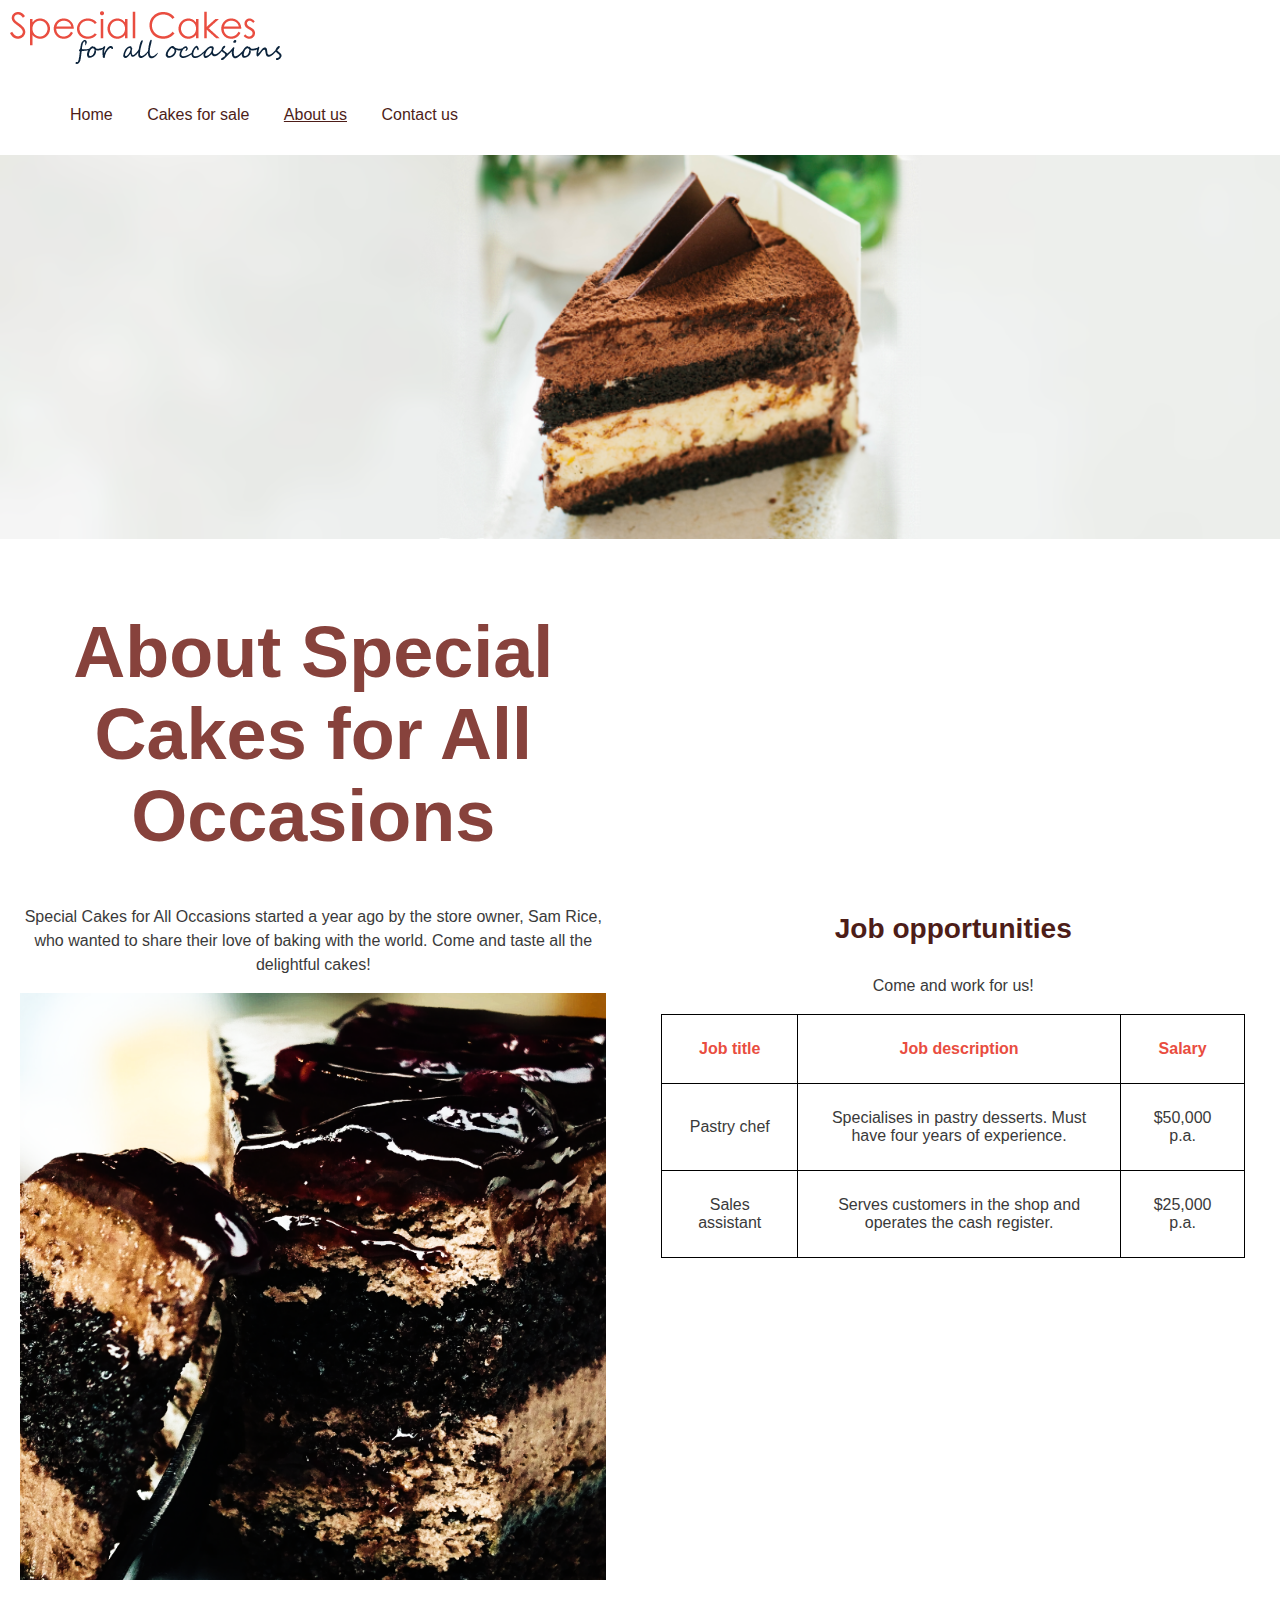
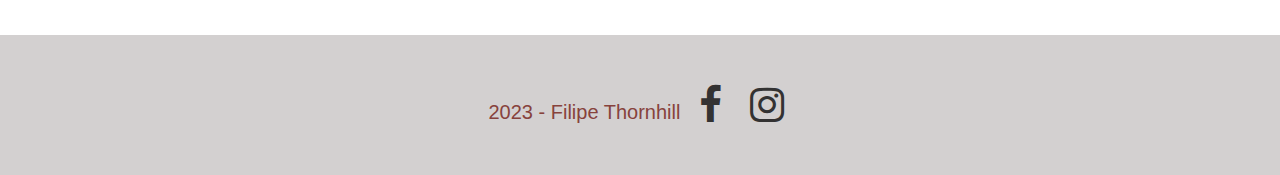
==== commit 8cef31be: "updated" ====
--- a/aboutus.html
+++ b/aboutus.html
@@ -10,7 +10,7 @@
 
 
 
-    <body>
+    <body id="aboutus">
         <header>
             <a href="index.html">
                 <img src="images/logo.png" alt="logo image">
@@ -56,7 +56,7 @@
                 
 
                 <!--JOB OPPORTUNITIES SECTION INCLUDES A HEADING AND A PARAGRAPH-->
-                <section>
+                <section id="jobs">
                     <div class="grid-item">
                         <div class="sub_heading">
                             <h3>Job opportunities</h3>
@@ -96,7 +96,7 @@
         <footer>
             2023 - Filipe Thornhill
 
-            <a href="https://www.facebook.com/" class="fa fa-facebook fa-2x""></a>
+            <a href="https://www.facebook.com/" class="fa fa-facebook fa-2x"></a>
             <a href="https://www.instagram.com/" class="fa fa-instagram fa-2x"></a>
         </footer>
     </body>
--- a/style.css
+++ b/style.css
@@ -1,9 +1,14 @@
 body 
 {
     margin: 0px;
-    font-family: Helvetica, Calibri, sans-serif;
-}
-
+    font-family: Arial, Helvetica, sans-serif;
+}
+
+#aboutus
+{
+    margin: 0px;
+    font-family: helvetica, 'Calibri', Courier;
+}
 
 
 
@@ -44,17 +49,20 @@
 {
     display: grid;
     grid-template-columns: auto auto auto; 
-    gap: 20px;
+    row-gap: 50px;
+    column-gap: 15px;
     justify-content: center;
 }
 .grid-item 
 {
     padding: 20px;
     text-align: center;
-    padding: 0px;
-}
-
-
+}
+
+#jobs
+{
+    margin: auto;
+}
 
 
 /*HEADINGS AND SUBHEADING*/
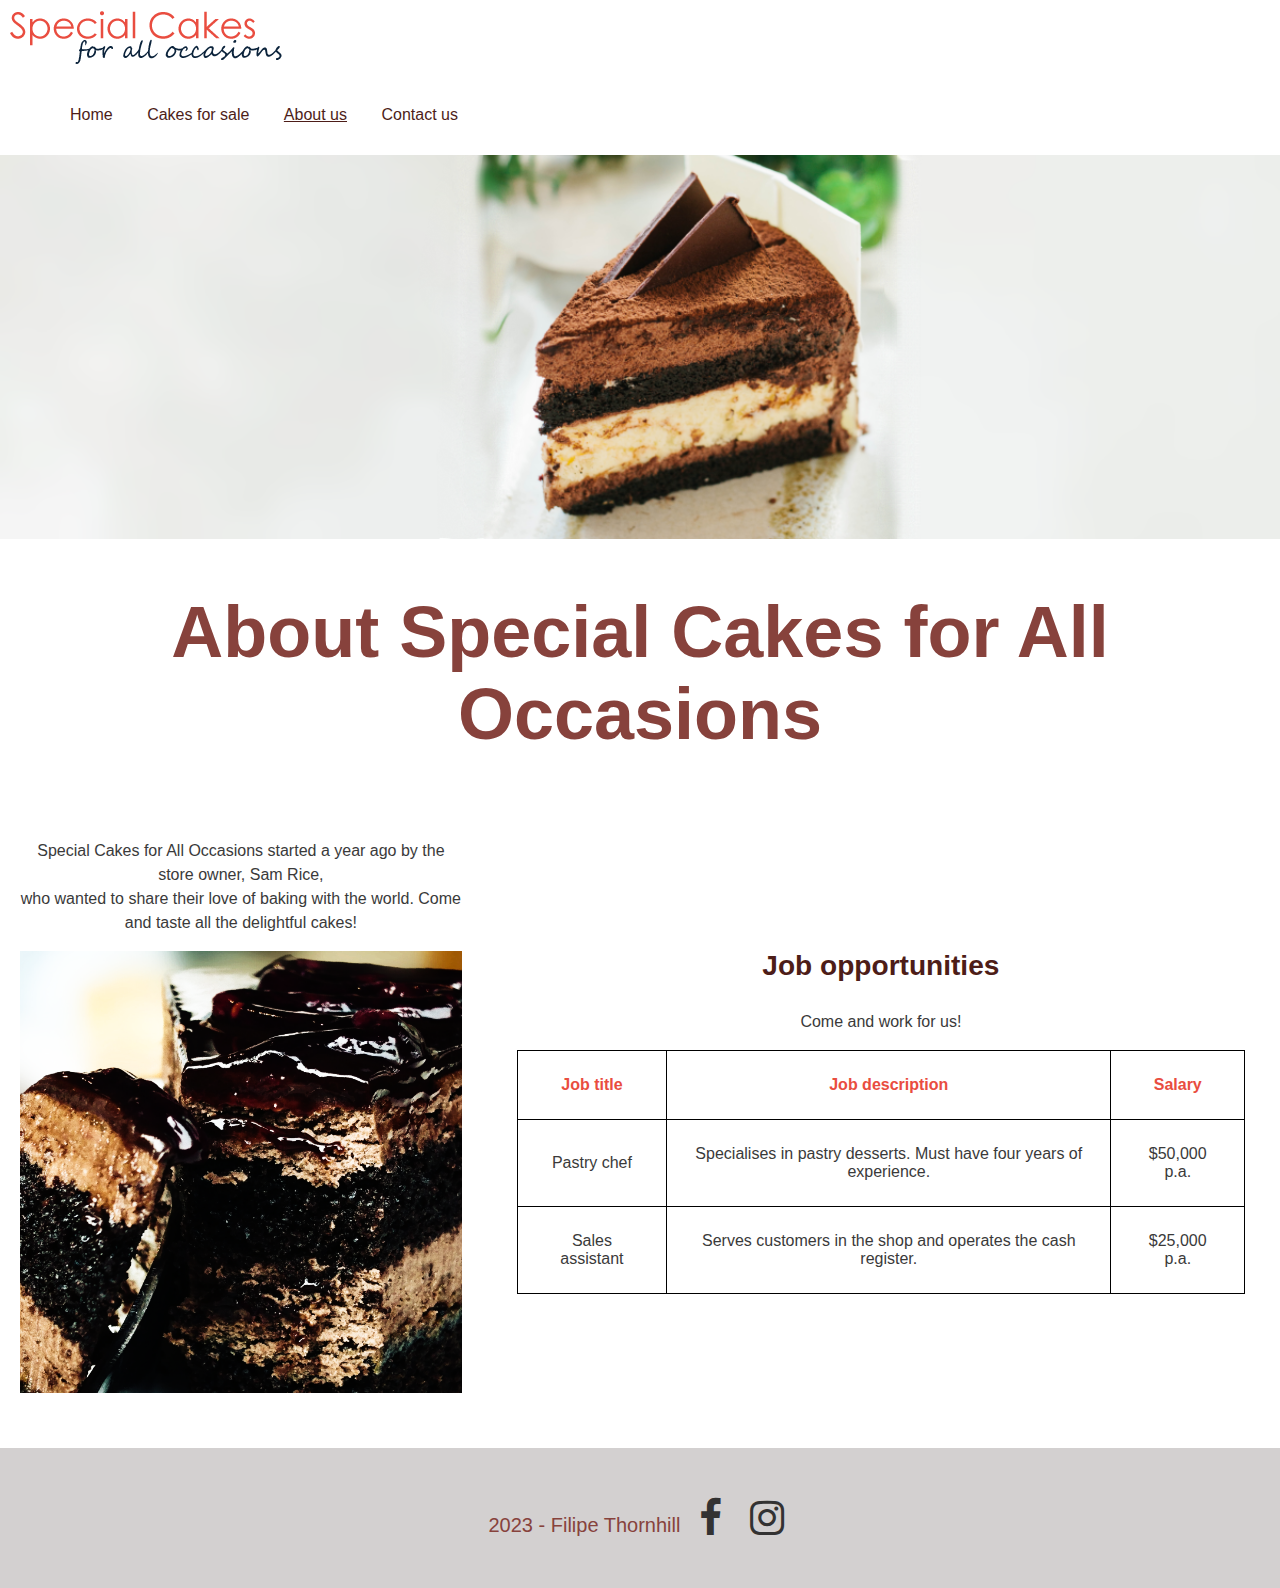
==== commit 44e7f7b6: "fixing" ====
--- a/aboutus.html
+++ b/aboutus.html
@@ -28,15 +28,18 @@
 
 
         <main>
-            <img id="web_banner" src="images/web_banner1200.png" alt="web banner">
+            <picture>
+                <source media="(max-width:650px)" srcset="images/web_banner_small.png">
+                <img class="webbanner" src="images/web_banner1200.png" alt="Banner Image">
+            </picture> 
             
            <!--ABOUT US SECTION INCLUDES A HEADING AND A PARAGRAPHS-->
+           <div class="main_heading">
+            <h1>About Special Cakes for All Occasions</h1>
+        </div>
             <div class="grid-container">
                 <section>
                     <div class="grid-item">
-                        <div class="main_heading">
-                            <h1>About Special Cakes for All Occasions</h1>
-                        </div>
 
                 
                         <p>
--- a/style.css
+++ b/style.css
@@ -58,6 +58,16 @@
     padding: 20px;
     text-align: center;
 }
+.grid-item-products
+{
+    text-align: center;
+    box-shadow: rgba(0, 0, 0, 0.35) 0px 5px 15px;
+}
+.grid-item-products:hover
+{
+    text-align: center;
+    box-shadow: rgba(0, 0, 0, 0.25) 0px 54px 55px, rgba(0, 0, 0, 0.12) 0px -12px 30px, rgba(0, 0, 0, 0.12) 0px 4px 6px, rgba(0, 0, 0, 0.17) 0px 12px 13px, rgba(0, 0, 0, 0.09) 0px -3px 5px;
+}
 
 #jobs
 {
@@ -70,7 +80,8 @@
 {
     text-align: center;
     color:#87423c;
-    font-size: 36px;
+    font-size:36px;
+   
 }
 .sub_heading
 {
@@ -85,15 +96,12 @@
     text-align: center;
     color: #3A3A3A;
 }
-#web_banner
+
+.webbanner
 {
     width: 100%;
 }
-img
-{
-    max-width: 100%;
-    height: auto;
-}
+
 .images
 {
     display: block;
@@ -186,7 +194,6 @@
 }
 @media screen and (max-width:600px) 
 {
-
     nav ul li 
     {
         display: block;
